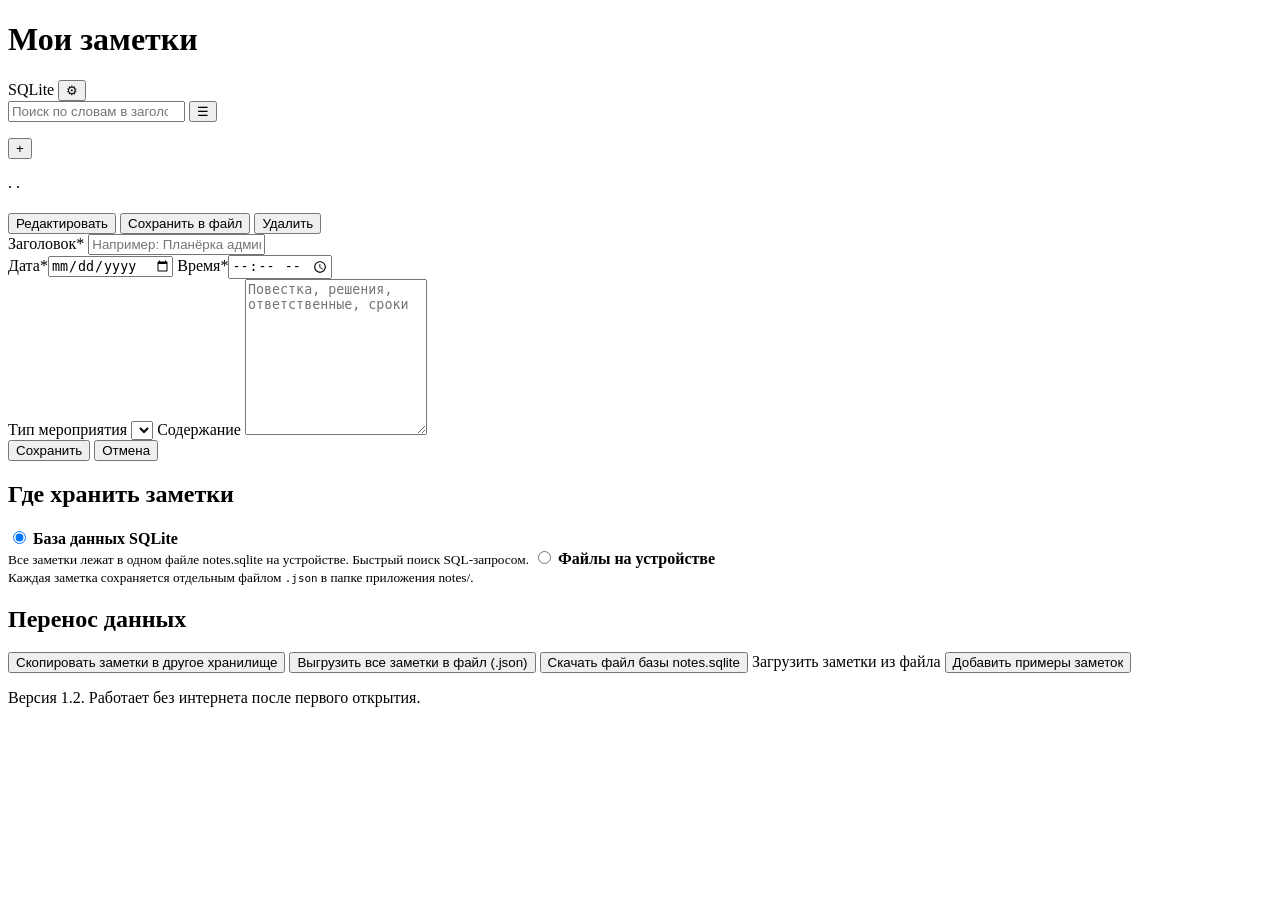
==== notes-app/index.html @ ae0c659e "Add notes app" ====
<!DOCTYPE html>
<html lang="ru">
<head>
  <meta charset="utf-8">
  <meta name="viewport" content="width=device-width, initial-scale=1, viewport-fit=cover">
  <meta name="theme-color" content="#7a1f1f">
  <meta name="apple-mobile-web-app-capable" content="yes">
  <meta name="apple-mobile-web-app-title" content="Заметки">
  <title>Деловые заметки</title>
  <link rel="manifest" href="manifest.webmanifest">
  <link rel="icon" href="icons/icon.svg" type="image/svg+xml">
  <link rel="apple-touch-icon" href="icons/icon-192.png">
  <link rel="stylesheet" href="css/style.css">
</head>
<body>
  <header class="topbar">
    <button class="icon-btn" id="btnBack" aria-label="Назад" hidden>&#8592;</button>
    <h1 id="screenTitle">Мои заметки</h1>
    <span class="storage-badge" id="storageBadge" title="Текущее хранилище">SQLite</span>
    <button class="icon-btn" id="btnSettings" aria-label="Настройки">&#9881;</button>
  </header>

  <main>
    <!-- Список заметок -->
    <section id="screenList" class="screen active">
      <div class="search-box">
        <input type="search" id="searchText" placeholder="Поиск по словам в заголовке и тексте" autocomplete="off">
        <button class="icon-btn small" id="btnFilters" aria-label="Фильтры" aria-expanded="false">&#9776;<span class="badge" id="filterCount" hidden></span></button>
      </div>
      <div class="filters" id="filters" hidden>
        <label>Дата с<input type="date" id="fDateFrom"></label>
        <label>по<input type="date" id="fDateTo"></label>
        <label>Время с<input type="time" id="fTimeFrom"></label>
        <label>по<input type="time" id="fTimeTo"></label>
        <label class="wide">Тип мероприятия
          <select id="fCategory">
            <option value="">Все</option>
          </select>
        </label>
        <button class="btn secondary wide" id="btnResetFilters">Сбросить фильтры</button>
      </div>
      <div class="result-row">
        <p class="result-info" id="resultInfo"></p>
        <button class="link-btn" id="btnClearAll" hidden>Сбросить поиск</button>
      </div>
      <ul class="note-list" id="noteList"></ul>
      <div class="empty" id="emptyState" hidden>
        <p>Заметок пока нет.</p>
        <p>Нажмите «+», чтобы записать итоги совещания или встречи.</p>
      </div>
      <button class="fab" id="btnAdd" aria-label="Новая заметка">+</button>
    </section>

    <!-- Просмотр заметки -->
    <section id="screenView" class="screen">
      <article class="note-view">
        <h2 id="vTitle"></h2>
        <p class="meta"><span id="vDate"></span> · <span id="vTime"></span> · <span id="vCategory"></span></p>
        <div class="content" id="vContent"></div>
        <p class="meta small" id="vUpdated"></p>
      </article>
      <div class="actions">
        <button class="btn" id="btnEdit">Редактировать</button>
        <button class="btn secondary" id="btnExportOne">Сохранить в файл</button>
        <button class="btn danger" id="btnDelete">Удалить</button>
      </div>
    </section>

    <!-- Создание и редактирование -->
    <section id="screenEdit" class="screen">
      <form id="noteForm" novalidate>
        <label>Заголовок*
          <input type="text" id="eTitle" maxlength="120" placeholder="Например: Планёрка администраторов" required>
        </label>
        <p class="error" id="eTitleError" hidden>Введите заголовок заметки</p>
        <div class="row">
          <label>Дата*<input type="date" id="eDate" required></label>
          <label>Время*<input type="time" id="eTime" required></label>
        </div>
        <label>Тип мероприятия
          <select id="eCategory"></select>
        </label>
        <label>Содержание
          <textarea id="eContent" rows="10" placeholder="Повестка, решения, ответственные, сроки"></textarea>
        </label>
        <div class="actions">
          <button type="submit" class="btn" id="btnSave">Сохранить</button>
          <button type="button" class="btn secondary" id="btnCancel">Отмена</button>
        </div>
      </form>
    </section>

    <!-- Настройки -->
    <section id="screenSettings" class="screen">
      <h2>Где хранить заметки</h2>
      <label class="radio">
        <input type="radio" name="storage" value="sqlite" checked>
        <span><b>База данных SQLite</b><br><small>Все заметки лежат в одном файле notes.sqlite на устройстве. Быстрый поиск SQL-запросом.</small></span>
      </label>
      <label class="radio">
        <input type="radio" name="storage" value="files">
        <span><b>Файлы на устройстве</b><br><small>Каждая заметка сохраняется отдельным файлом <code>.json</code> в папке приложения notes/.</small></span>
      </label>
      <p class="hint" id="storageInfo"></p>
      <h2>Перенос данных</h2>
      <div class="actions column">
        <button class="btn secondary" id="btnCopyToOther">Скопировать заметки в другое хранилище</button>
        <button class="btn secondary" id="btnExportAll">Выгрузить все заметки в файл (.json)</button>
        <button class="btn secondary" id="btnExportDb">Скачать файл базы notes.sqlite</button>
        <label class="btn secondary file-btn">Загрузить заметки из файла
          <input type="file" id="importFile" accept=".json,.txt,application/json,text/plain" hidden>
        </label>
        <button class="btn secondary" id="btnDemo">Добавить примеры заметок</button>
      </div>
      <p class="hint">Версия 1.2. Работает без интернета после первого открытия.</p>
    </section>
  </main>

  <div class="toast" id="toast" role="status" aria-live="polite"></div>
  <dialog id="confirmDialog">
    <p id="confirmText"></p>
    <div class="actions">
      <button class="btn danger" id="confirmYes">Да</button>
      <button class="btn secondary" id="confirmNo">Отмена</button>
    </div>
  </dialog>

  <script src="lib/sql-wasm.js"></script>
  <script src="js/storage-sqlite.js"></script>
  <script src="js/storage-files.js"></script>
  <script src="js/app.js"></script>
</body>
</html>
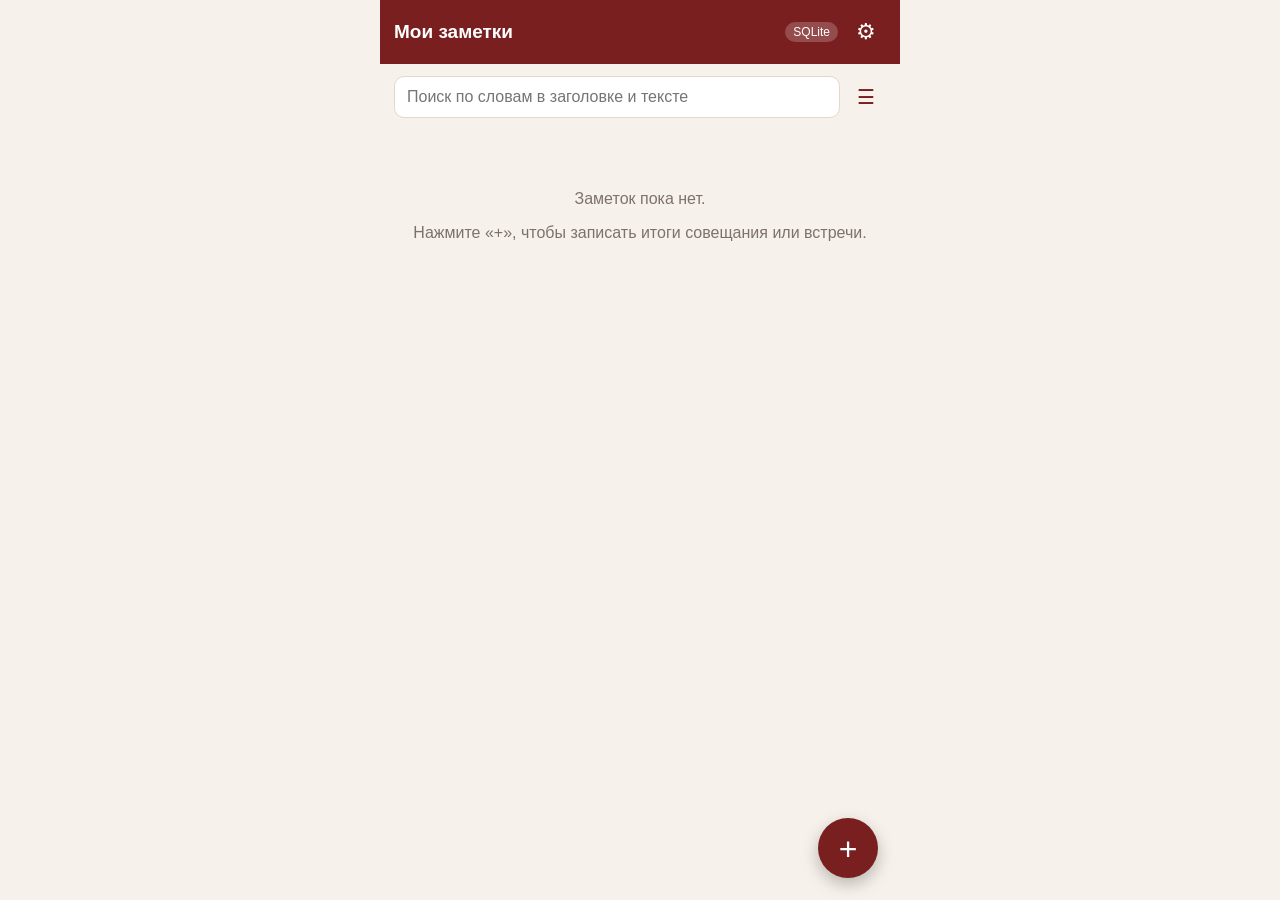
==== commit 61db02d7: "Заметки: версия 1.3" ====
--- a/notes-app/index.html
+++ b/notes-app/index.html
@@ -112,7 +112,7 @@
         </label>
         <button class="btn secondary" id="btnDemo">Добавить примеры заметок</button>
       </div>
-      <p class="hint">Версия 1.2. Работает без интернета после первого открытия.</p>
+      <p class="hint">Версия 1.3. Работает без интернета после первого открытия.</p>
     </section>
   </main>
 
--- a/notes-app/css/style.css
+++ b/notes-app/css/style.css
@@ -0,0 +1,151 @@
+:root {
+  --main: #7a1f1f;
+  --main-light: #a33a2e;
+  --bg: #f6f1ea;
+  --card: #ffffff;
+  --text: #2b2420;
+  --muted: #7d726a;
+  --border: #e2d8cc;
+  --danger: #c0392b;
+  --radius: 14px;
+}
+
+* { box-sizing: border-box; }
+[hidden] { display: none !important; }
+
+html, body {
+  margin: 0;
+  background: var(--bg);
+  color: var(--text);
+  font-family: -apple-system, "Segoe UI", Roboto, Arial, sans-serif;
+  font-size: 16px;
+}
+
+body { max-width: 520px; margin: 0 auto; min-height: 100vh; position: relative; }
+
+.topbar {
+  position: sticky; top: 0; z-index: 5;
+  display: flex; align-items: center; gap: 8px;
+  padding: 12px 14px;
+  padding-top: calc(12px + env(safe-area-inset-top));
+  background: var(--main); color: #fff;
+}
+.topbar h1 { flex: 1; font-size: 19px; margin: 0; white-space: nowrap; overflow: hidden; text-overflow: ellipsis; }
+
+.storage-badge {
+  font-size: 12px; padding: 3px 8px; border-radius: 10px;
+  background: rgba(255,255,255,.2);
+}
+
+.icon-btn {
+  border: 0; background: transparent; color: inherit;
+  font-size: 22px; width: 40px; height: 40px; border-radius: 50%; cursor: pointer;
+}
+.icon-btn:active { background: rgba(255,255,255,.2); }
+.icon-btn.small { color: var(--main); font-size: 20px; }
+
+main { padding: 12px 14px 96px; }
+
+.screen { display: none; }
+.screen.active { display: block; }
+
+.search-box { display: flex; gap: 6px; align-items: center; }
+.search-box input { flex: 1; }
+
+input, select, textarea {
+  width: 100%; font: inherit; color: inherit;
+  padding: 11px 12px; border: 1px solid var(--border);
+  border-radius: 10px; background: #fff;
+}
+input:focus, select:focus, textarea:focus { outline: 2px solid var(--main-light); border-color: transparent; }
+textarea { resize: vertical; min-height: 160px; line-height: 1.4; }
+
+label { display: block; font-size: 14px; color: var(--muted); margin: 10px 0 4px; }
+label input, label select, label textarea { margin-top: 4px; color: var(--text); }
+
+.row { display: flex; gap: 10px; }
+.row label { flex: 1; }
+
+.filters {
+  display: grid; grid-template-columns: 1fr 1fr; gap: 0 10px;
+  background: var(--card); border: 1px solid var(--border);
+  border-radius: var(--radius); padding: 4px 12px 12px; margin-top: 10px;
+}
+.filters .wide { grid-column: 1 / 3; }
+.filters .btn { margin-top: 12px; }
+
+.result-row { display: flex; align-items: center; justify-content: space-between; gap: 8px; }
+.result-info { color: var(--muted); font-size: 13px; margin: 10px 2px 6px; }
+.link-btn { border: 0; background: none; color: var(--main); font: inherit; font-size: 14px; font-weight: 600; cursor: pointer; padding: 6px 2px; }
+
+#btnFilters { position: relative; }
+.badge {
+  position: absolute; top: 0; right: 0;
+  min-width: 18px; height: 18px; padding: 0 5px; border-radius: 9px;
+  background: var(--danger); color: #fff; font-size: 11px; line-height: 18px; font-weight: 700;
+}
+
+.note-list { list-style: none; margin: 0; padding: 0; }
+.note-list li {
+  background: var(--card); border: 1px solid var(--border);
+  border-radius: var(--radius); padding: 12px 14px; margin-bottom: 10px; cursor: pointer;
+}
+.note-list li:active { background: #fbf6f0; }
+.note-list .title { font-weight: 600; margin: 0 0 4px; }
+.note-list .meta { font-size: 13px; color: var(--muted); }
+.note-list .preview { font-size: 14px; margin-top: 6px; color: #4f4640;
+  display: -webkit-box; -webkit-line-clamp: 2; -webkit-box-orient: vertical; overflow: hidden; }
+.tag { display: inline-block; font-size: 12px; padding: 1px 8px; border-radius: 8px; background: #f3e3d8; color: var(--main); }
+mark { background: #ffe58a; padding: 0 1px; }
+
+.empty { text-align: center; color: var(--muted); padding: 40px 10px; }
+
+.fab {
+  position: fixed; bottom: calc(22px + env(safe-area-inset-bottom));
+  right: max(22px, calc(50% - 260px + 22px));
+  width: 60px; height: 60px; border-radius: 50%; border: 0;
+  background: var(--main); color: #fff; font-size: 32px; line-height: 60px;
+  box-shadow: 0 6px 16px rgba(0,0,0,.25); cursor: pointer;
+}
+
+.note-view { background: var(--card); border: 1px solid var(--border); border-radius: var(--radius); padding: 16px; }
+.note-view h2 { margin: 0 0 6px; font-size: 21px; }
+.note-view .meta { color: var(--muted); font-size: 14px; margin: 0 0 12px; }
+.note-view .meta.small { font-size: 12px; margin: 14px 0 0; }
+.note-view .content { white-space: pre-wrap; line-height: 1.45; }
+
+.actions { display: flex; gap: 10px; margin-top: 16px; flex-wrap: wrap; }
+.actions.column { flex-direction: column; }
+
+.btn {
+  flex: 1; min-height: 46px; padding: 10px 14px; border-radius: 12px;
+  border: 0; font: inherit; font-weight: 600; cursor: pointer;
+  background: var(--main); color: #fff; text-align: center;
+}
+.btn.secondary { background: #fff; color: var(--main); border: 1px solid var(--main); }
+.btn.danger { background: var(--danger); }
+.file-btn { display: flex; align-items: center; justify-content: center; margin: 0; color: var(--main); }
+
+.error { color: var(--danger); font-size: 13px; margin: 2px 0 0; }
+input.invalid { border-color: var(--danger); }
+
+.radio {
+  display: flex; gap: 10px; align-items: flex-start;
+  background: var(--card); border: 1px solid var(--border); border-radius: var(--radius);
+  padding: 12px; color: var(--text); cursor: pointer;
+}
+.radio input { width: auto; margin-top: 4px; }
+.radio small { color: var(--muted); }
+.hint { color: var(--muted); font-size: 13px; }
+
+#screenSettings h2 { font-size: 17px; margin: 18px 0 6px; }
+
+.toast {
+  position: fixed; left: 50%; top: calc(76px + env(safe-area-inset-top)); transform: translateX(-50%);
+  background: #2b2420; color: #fff; padding: 10px 16px; border-radius: 10px;
+  font-size: 14px; opacity: 0; transition: opacity .25s; pointer-events: none; max-width: 90%;
+}
+.toast.show { opacity: .95; }
+
+dialog { border: 0; border-radius: var(--radius); padding: 18px; max-width: 340px; }
+dialog::backdrop { background: rgba(0,0,0,.4); }
